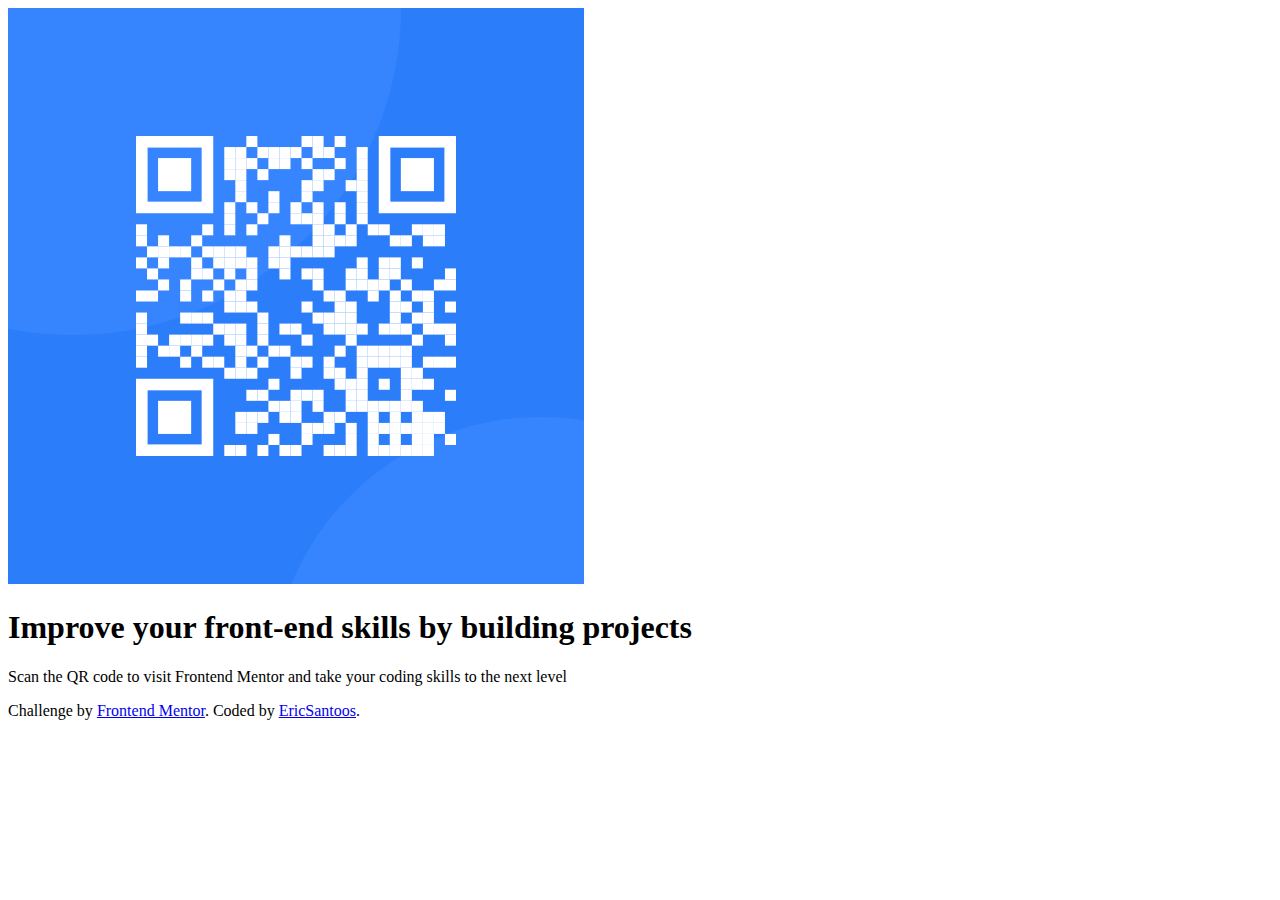
==== PROJECT/index.html @ 2f6d166f "first commit" ====
<!DOCTYPE html>
<html lang="en">

<head>
  <meta charset="UTF-8">
  <meta name="viewport" content="width=device-width, initial-scale=1.0">
  <link rel="stylesheet" href="/01 - QR code component/qr-code-component-main/PROJECT/style.css">
  <link rel="icon" type="image/png" sizes="32x32" href="./img/favicon-32x32.png">

  <title>Frontend Mentor | QR code component</title>

</head>

<body>
  <section class="container">
    <div class="img">
      <img class="qr-code" src="img/image-qr-code.png" alt="">
    </div>
    <div class="title">
      <h1> Improve your front-end skills by building projects</h1>
      <p>Scan the QR code to visit Frontend Mentor and take your coding skills to the next level</p>
    </div>
  </section>
  <div class="attribution">
    Challenge by <a href="https://www.frontendmentor.io?ref=challenge" target="_blank">Frontend Mentor</a>.
    Coded by <a href="https://www.frontendmentor.io/home">EricSantoos</a>.
  </div>
</body>

</html>
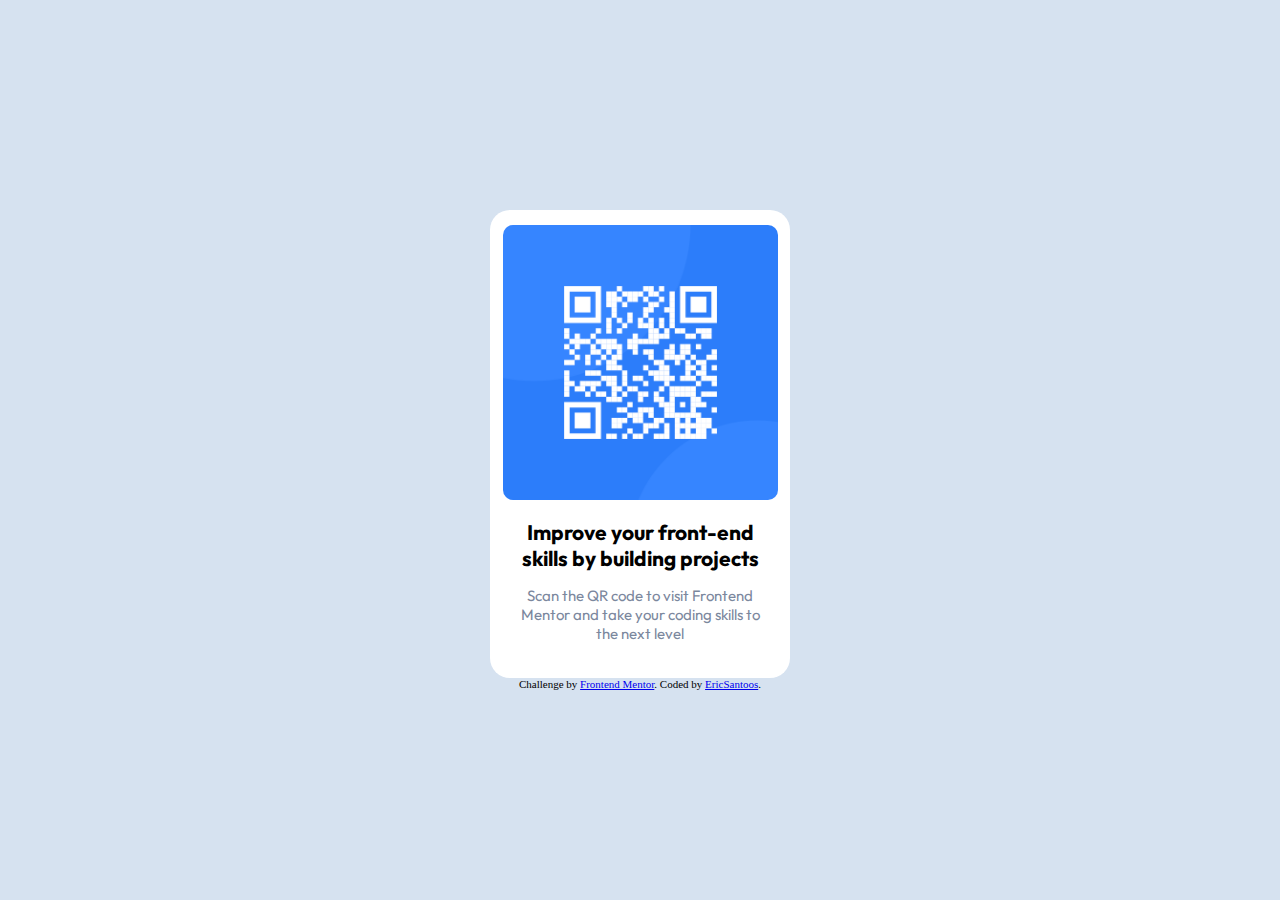
==== commit 29448fbf: "update readme" ====
--- a/PROJECT/index.html
+++ b/PROJECT/index.html
@@ -4,7 +4,7 @@
 <head>
   <meta charset="UTF-8">
   <meta name="viewport" content="width=device-width, initial-scale=1.0">
-  <link rel="stylesheet" href="/01 - QR code component/qr-code-component-main/PROJECT/style.css">
+  <link rel="stylesheet" href="/PROJECT/style.css">
   <link rel="icon" type="image/png" sizes="32x32" href="./img/favicon-32x32.png">
 
   <title>Frontend Mentor | QR code component</title>
--- a/PROJECT/style.css
+++ b/PROJECT/style.css
@@ -0,0 +1,65 @@
+@import url("https://fonts.googleapis.com/css2?family=DM+Sans:ital,opsz,wght@0,9..40,100..1000;1,9..40,100..1000&family=Libre+Baskerville:ital,wght@0,400;0,700;1,400&family=Montserrat:wght@301&family=Outfit:wght@100..900&display=swap");
+
+* {
+  margin: 0;
+  padding: 0;
+  box-sizing: border-box;
+}
+
+:root {
+  --White: hsl(0, 0%, 100%);
+  --Light-gray: hsl(212, 45%, 89%);
+  --Grayish-blue: hsl(220, 15%, 55%);
+  --Dark-blue: hsl(218, 44%, 22%);
+}
+body {
+  background-color: var(--Light-gray);
+  display: flex;
+  flex-direction: column;
+  justify-content: center;
+  align-items: center;
+  min-height: 100vh;
+}
+.container {
+  display: flex;
+  justify-content: center;
+  align-items: center;
+  flex-direction: column;
+  width: 300px;
+  padding: 15px;
+  background-color: var(--White);
+  border: 2px solid 0;
+  border-radius: 20px;
+}
+.qr-code {
+  width: 275px;
+  border: 2px solid 0;
+  border-radius: 10px;
+}
+.title > h1 {
+  font-family: "Outfit", sans-serif;
+  font-weight: 700;
+  font-size: 21px;
+  text-align: center;
+  margin: 15px 10px;
+}
+
+.title > p {
+  color: var(--Grayish-blue);
+  font-family: "Outfit", sans-serif;
+  font-weight: 400;
+  font-size: 15px;
+  text-align: center;
+  margin: 0 12px 20px 12px;
+}
+
+.attribution {
+  font-size: 11px;
+  text-align: center;
+}
+
+.attribution a:hover {
+  cursor: pointer;
+  transition: all 0.5s;
+  color: hsl(228, 45%, 44%);
+}
